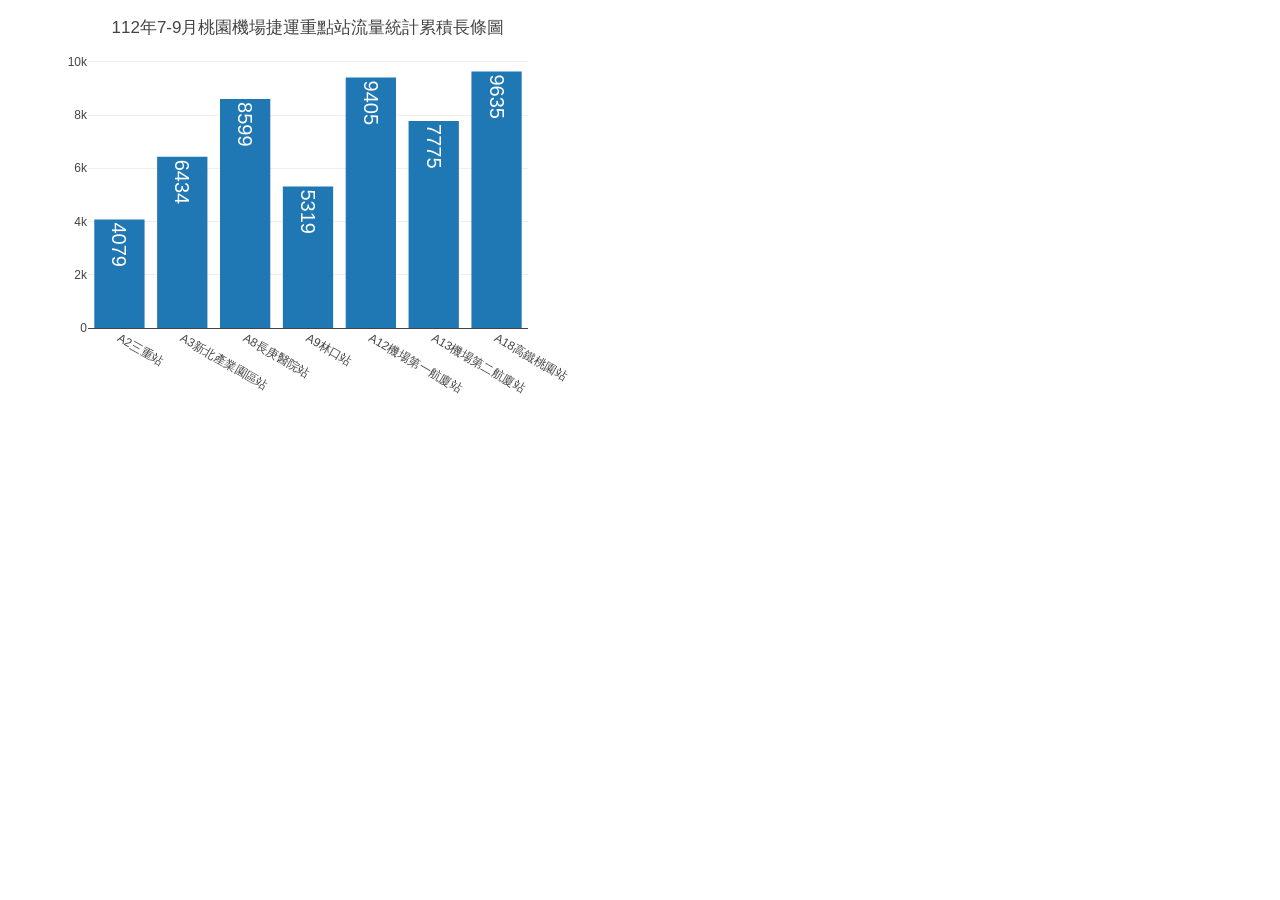
==== hw2-barchart/index1.html @ 9be68ff1 "Update for https://enjiawww.github.io/112-1-midterm/" ====
<!DOCTYPE html>
</html>
    <head>
        <meta charset="utf-8">
        <title></title>
        <link rel="stylesheet" href="style.css">
    </head>
    <body>
        <div id="myGraph"></div>
        <script src="https://cdn.plot.ly/plotly-2.24.1.min.js"></script>
        <script src="data.js"></script>
        <script src="main.js"></script>
    </body>
</html>
---- hw2-barchart/style.css ----
#myGraph{
    width:600px;
    height:400px;
}
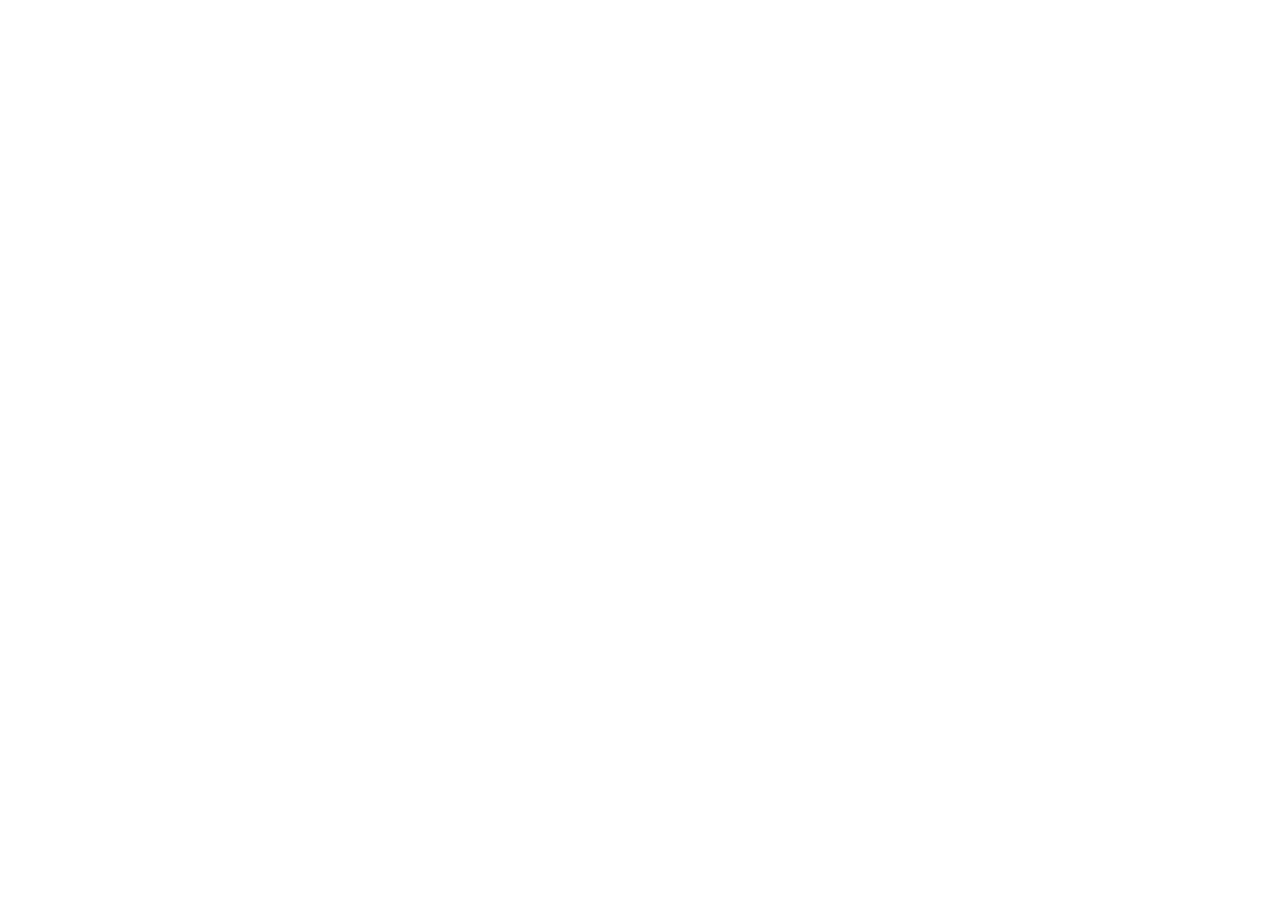
==== commit ae028ce9: "s" ====
--- a/hw2-barchart/index1.html
+++ b/hw2-barchart/index1.html
@@ -6,7 +6,7 @@
         <link rel="stylesheet" href="style.css">
     </head>
     <body>
-        <div id="myGraph"></div>
+        <div id="myGraph2"></div>
         <script src="https://cdn.plot.ly/plotly-2.24.1.min.js"></script>
         <script src="data.js"></script>
         <script src="main.js"></script>
